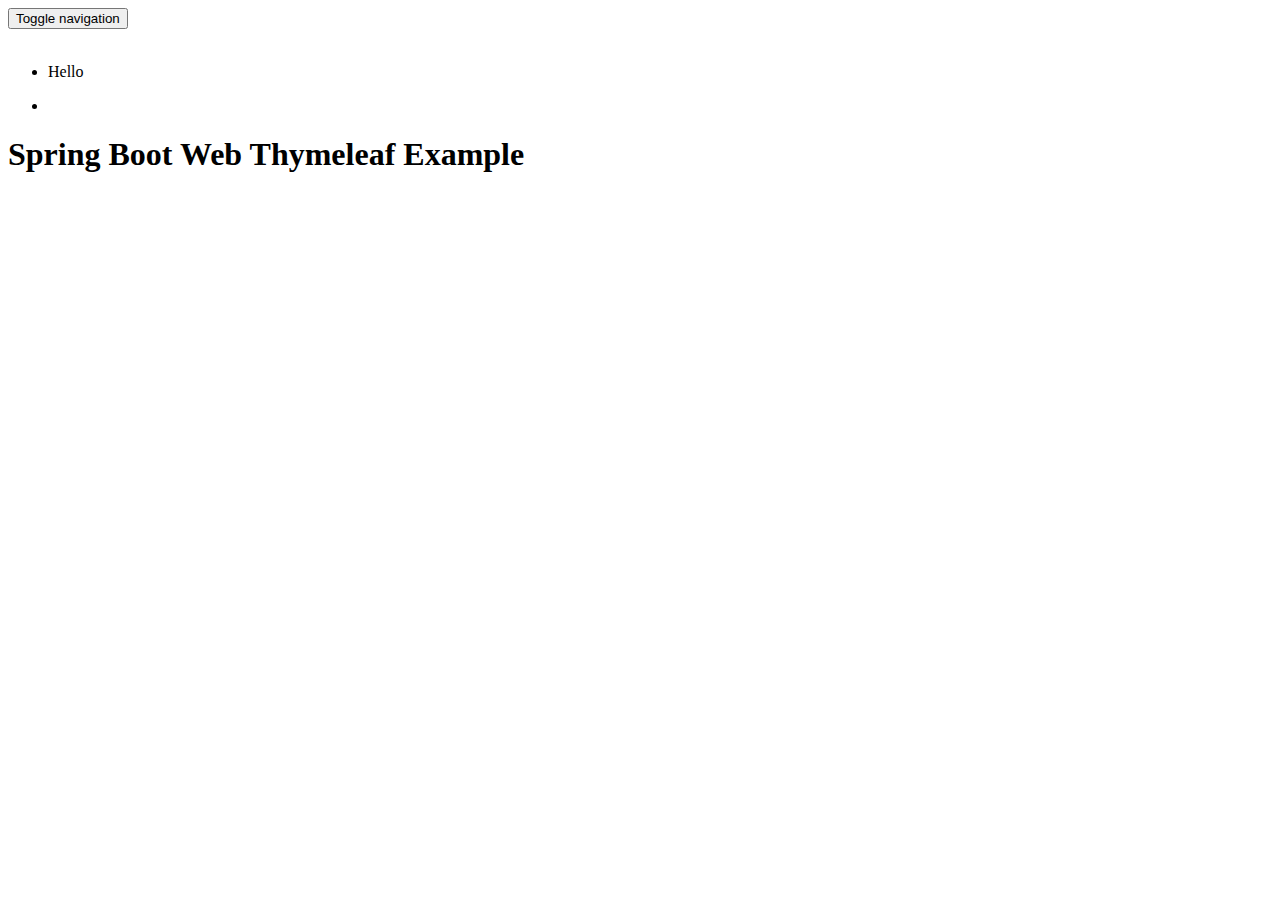
==== src/main/resources/templates/index.html @ 2eb13c57 "Application structure planning: added basic dependencies, packages, configuration files. Configured " ====
<!DOCTYPE HTML>
<html xmlns:th="http://www.thymeleaf.org">
<head>
    <title>Hello World!</title>
    <meta http-equiv="Content-Type" content="text/html; charset=UTF-8"/>
    <meta name="viewport" content="width=device-width, initial-scale=1, maximum-scale=1"/>

    <link rel="stylesheet" type="text/css" th:href="@{/css/bootstrap.min.css}"/>
    <link rel="stylesheet" type="text/css" th:href="@{/css/bootstrap-theme.css}"/>

    <link rel="shortcut icon" type="image/gif" th:href="@{/img/favicon.ico}"/>
</head>
<body>
<nav class="navbar navbar-default" role="navigation">
    <div class="container-fluid">
        <!-- Mobile navbar magic, don't touch! -->
        <div class="navbar-header">
            <button type="button" class="navbar-toggle collapsed" data-toggle="collapse"
                    data-target="#bs-example-navbar-collapse-1">
                <span class="sr-only">Toggle navigation</span>
                <span class="icon-bar"></span>
                <span class="icon-bar"></span>
                <span class="icon-bar"></span>
            </button>

            <div class="navbar-brand"><img th:src="@{/img/logo_white_small.png}"/>
            </div>
        </div>
        <div class="collapse navbar-collapse" id="bs-example-navbar-collapse-1">
            <!-- left side of the navbar -->
            <ul class="nav navbar-nav">
                <li>
                    <a th:href="@{/helloworld}">Hello</a>
                </li>
            </ul>

            <!-- right side of the navbar -->
            <ul class="nav navbar-nav navbar-right">
                <li>
                    <a style="pointer-events: none"><strong><span th:text="'BestLib Zrt.'"></span></strong></a>
                </li>
            </ul>
        </div>
    </div>
</nav>

<div class="container">
    <div class="starter-template">
        <h1>Spring Boot Web Thymeleaf Example</h1>
        <h2>
            <!--/*@thymesVar id="message" type="java.lang.String"*/-->
            <span th:text="${message}"></span>
        </h2>
    </div>
</div>

<script type="text/javascript" th:src="@{/js/jquery-3.2.1.min.js}"></script>
<script type="text/javascript" th:src="@{/js/bootstrap.min.js}"></script>

</body>
</html>
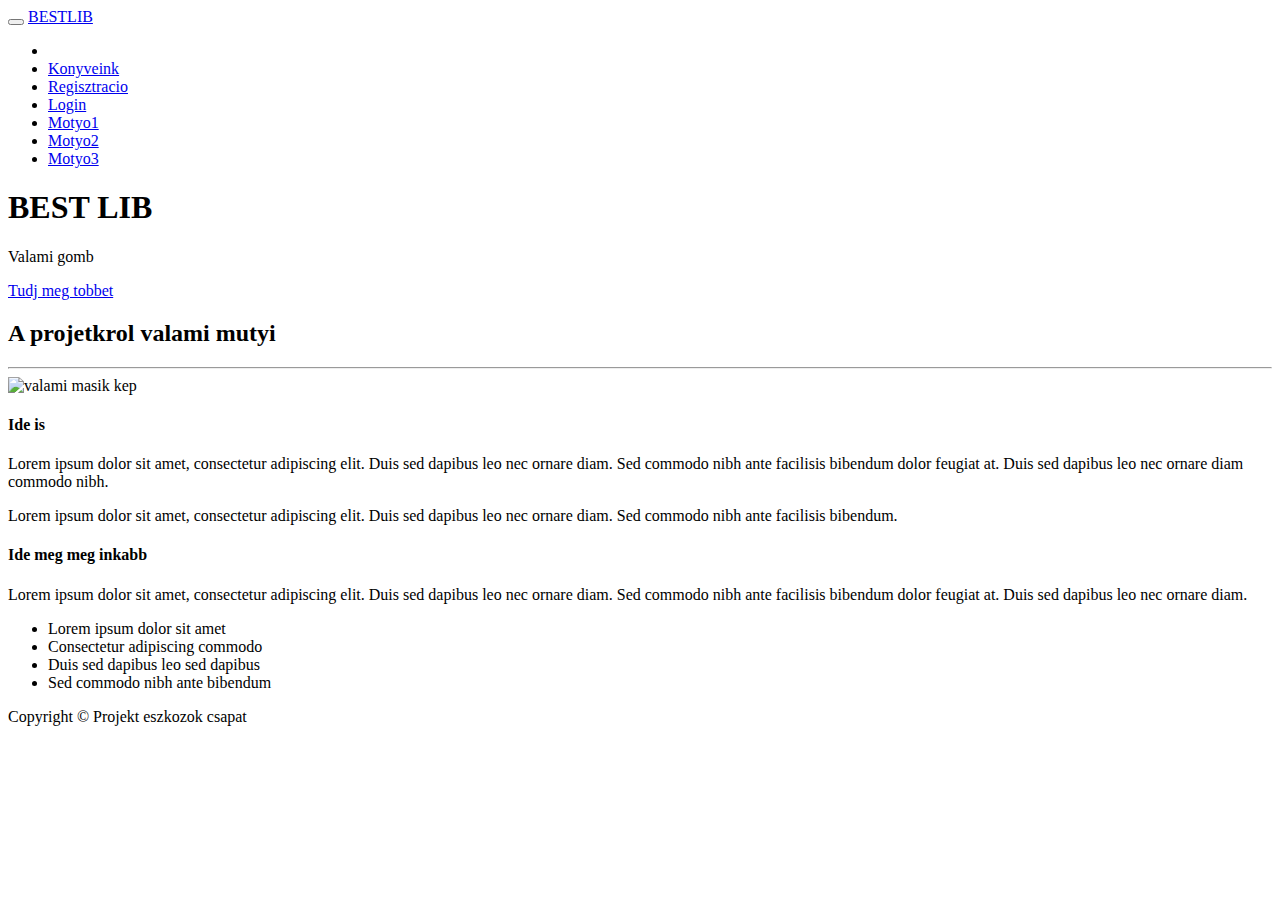
==== commit ffbf6582: "landing page implemented" ====
--- a/src/main/resources/templates/index.html
+++ b/src/main/resources/templates/index.html
@@ -6,55 +6,89 @@
     <meta name="viewport" content="width=device-width, initial-scale=1, maximum-scale=1"/>
 
     <link rel="stylesheet" type="text/css" th:href="@{/css/bootstrap.min.css}"/>
+    <link rel="stylesheet" type="text/css" th:href="@{/css/style.css}"/>
     <link rel="stylesheet" type="text/css" th:href="@{/css/bootstrap-theme.css}"/>
 
     <link rel="shortcut icon" type="image/gif" th:href="@{/img/favicon.ico}"/>
 </head>
 <body>
-<nav class="navbar navbar-default" role="navigation">
-    <div class="container-fluid">
-        <!-- Mobile navbar magic, don't touch! -->
-        <div class="navbar-header">
-            <button type="button" class="navbar-toggle collapsed" data-toggle="collapse"
-                    data-target="#bs-example-navbar-collapse-1">
-                <span class="sr-only">Toggle navigation</span>
-                <span class="icon-bar"></span>
-                <span class="icon-bar"></span>
-                <span class="icon-bar"></span>
-            </button>
-
-            <div class="navbar-brand"><img th:src="@{/img/logo_white_small.png}"/>
-            </div>
-        </div>
-        <div class="collapse navbar-collapse" id="bs-example-navbar-collapse-1">
-            <!-- left side of the navbar -->
-            <ul class="nav navbar-nav">
-                <li>
-                    <a th:href="@{/helloworld}">Hello</a>
-                </li>
-            </ul>
-
-            <!-- right side of the navbar -->
-            <ul class="nav navbar-nav navbar-right">
-                <li>
-                    <a style="pointer-events: none"><strong><span th:text="'BestLib Zrt.'"></span></strong></a>
-                </li>
-            </ul>
-        </div>
+<!-- Navigation -->
+<nav class="navbar navbar-custom navbar-fixed-top" role="navigation">
+  <div class="container">
+    <div class="navbar-header">
+      <button type="button" class="navbar-toggle" data-toggle="collapse" data-target=".navbar-collapse">
+      <span class="icon-bar"></span>
+      <span class="icon-bar"></span>
+      <span class="icon-bar"></span>
+    </button>
+      <a class="navbar-brand page-scroll" href="#page-top"> <i class="fa fa-paper-plane-o"></i> BESTLIB</a> </div>
+    
+    <div class="collapse navbar-collapse navbar-right navbar-main-collapse">
+      <ul class="nav navbar-nav">
+        <li class="hidden"> <a href="#page-top"></a> </li>
+        <li> <a class="page-scroll" href="#about">Konyveink</a> </li>
+        <li> <a class="page-scroll" href="#services">Regisztracio</a> </li>
+        <li> <a class="page-scroll" href="#works">Login</a> </li>
+    <!-- Belepes utan lathato menupontok -->
+        <li> <a class="page-scroll" href="#team">Motyo1</a> </li>
+        <li> <a class="page-scroll" href="#testimonials">Motyo2</a> </li>
+        <li> <a class="page-scroll" href="#contact">Motyo3</a> </li>
+      </ul>
     </div>
+  </div>
 </nav>
 
-<div class="container">
-    <div class="starter-template">
-        <h1>Spring Boot Web Thymeleaf Example</h1>
-        <h2>
-            <!--/*@thymesVar id="message" type="java.lang.String"*/-->
-            <span th:text="${message}"></span>
-        </h2>
+<!-- Header -->
+<div id="intro">
+  <div class="intro-body">
+    <div class="container">
+      <div class="row">
+        <div class="col-md-10 col-md-offset-1">
+          <h1>BEST LIB</h1>
+          <p class="intro-text">Valami gomb</p>
+          <a href="#about" class="btn btn-default learn-more-btn page-scroll">Tudj meg tobbet</a> </div>
+      </div>
     </div>
+  </div>
 </div>
-
+<div id="content">
+  <div class="container">
+    <div class="section-title text-center center">
+      <h2>A projetkrol valami mutyi</h2>
+      <hr></hr>
+    </div>
+    <div class="row">
+      <div class="col-md-4"><img src="img/bg.jpg" class="img-responsive" alt="valami masik kep"></img></div>
+      <div class="col-md-4">
+        <div class="about-text">
+          <h4>Ide is</h4>
+          <p>Lorem ipsum dolor sit amet, consectetur adipiscing elit. Duis sed dapibus leo nec ornare diam. Sed commodo nibh ante facilisis bibendum dolor feugiat at. Duis sed dapibus leo nec ornare diam commodo nibh.</p>
+          <p>Lorem ipsum dolor sit amet, consectetur adipiscing elit. Duis sed dapibus leo nec ornare diam. Sed commodo nibh ante facilisis bibendum. </p>
+        </div>
+      </div>
+      <div class="col-md-4">
+        <div class="about-text">
+          <h4>Ide meg meg inkabb</h4>
+          <p>Lorem ipsum dolor sit amet, consectetur adipiscing elit. Duis sed dapibus leo nec ornare diam. Sed commodo nibh ante facilisis bibendum dolor feugiat at. Duis sed dapibus leo nec ornare diam.</p>
+          <ul>
+            <li>Lorem ipsum dolor sit amet</li>
+            <li>Consectetur adipiscing commodo</li>
+            <li>Duis sed dapibus leo sed dapibus</li>
+            <li>Sed commodo nibh ante bibendum</li>
+          </ul>
+        </div>
+      </div>
+    </div>
+  </div>
+</div>
+<!-- Footer -->
+<div id="footer">
+  <div class="container">
+    <p>Copyright &copy; Projekt eszkozok csapat</p>
+  </div>
+</div>
 <script type="text/javascript" th:src="@{/js/jquery-3.2.1.min.js}"></script>
+<script type="text/javascript" th:src="@{/js/main.js}"></script>
 <script type="text/javascript" th:src="@{/js/bootstrap.min.js}"></script>
 
 </body>
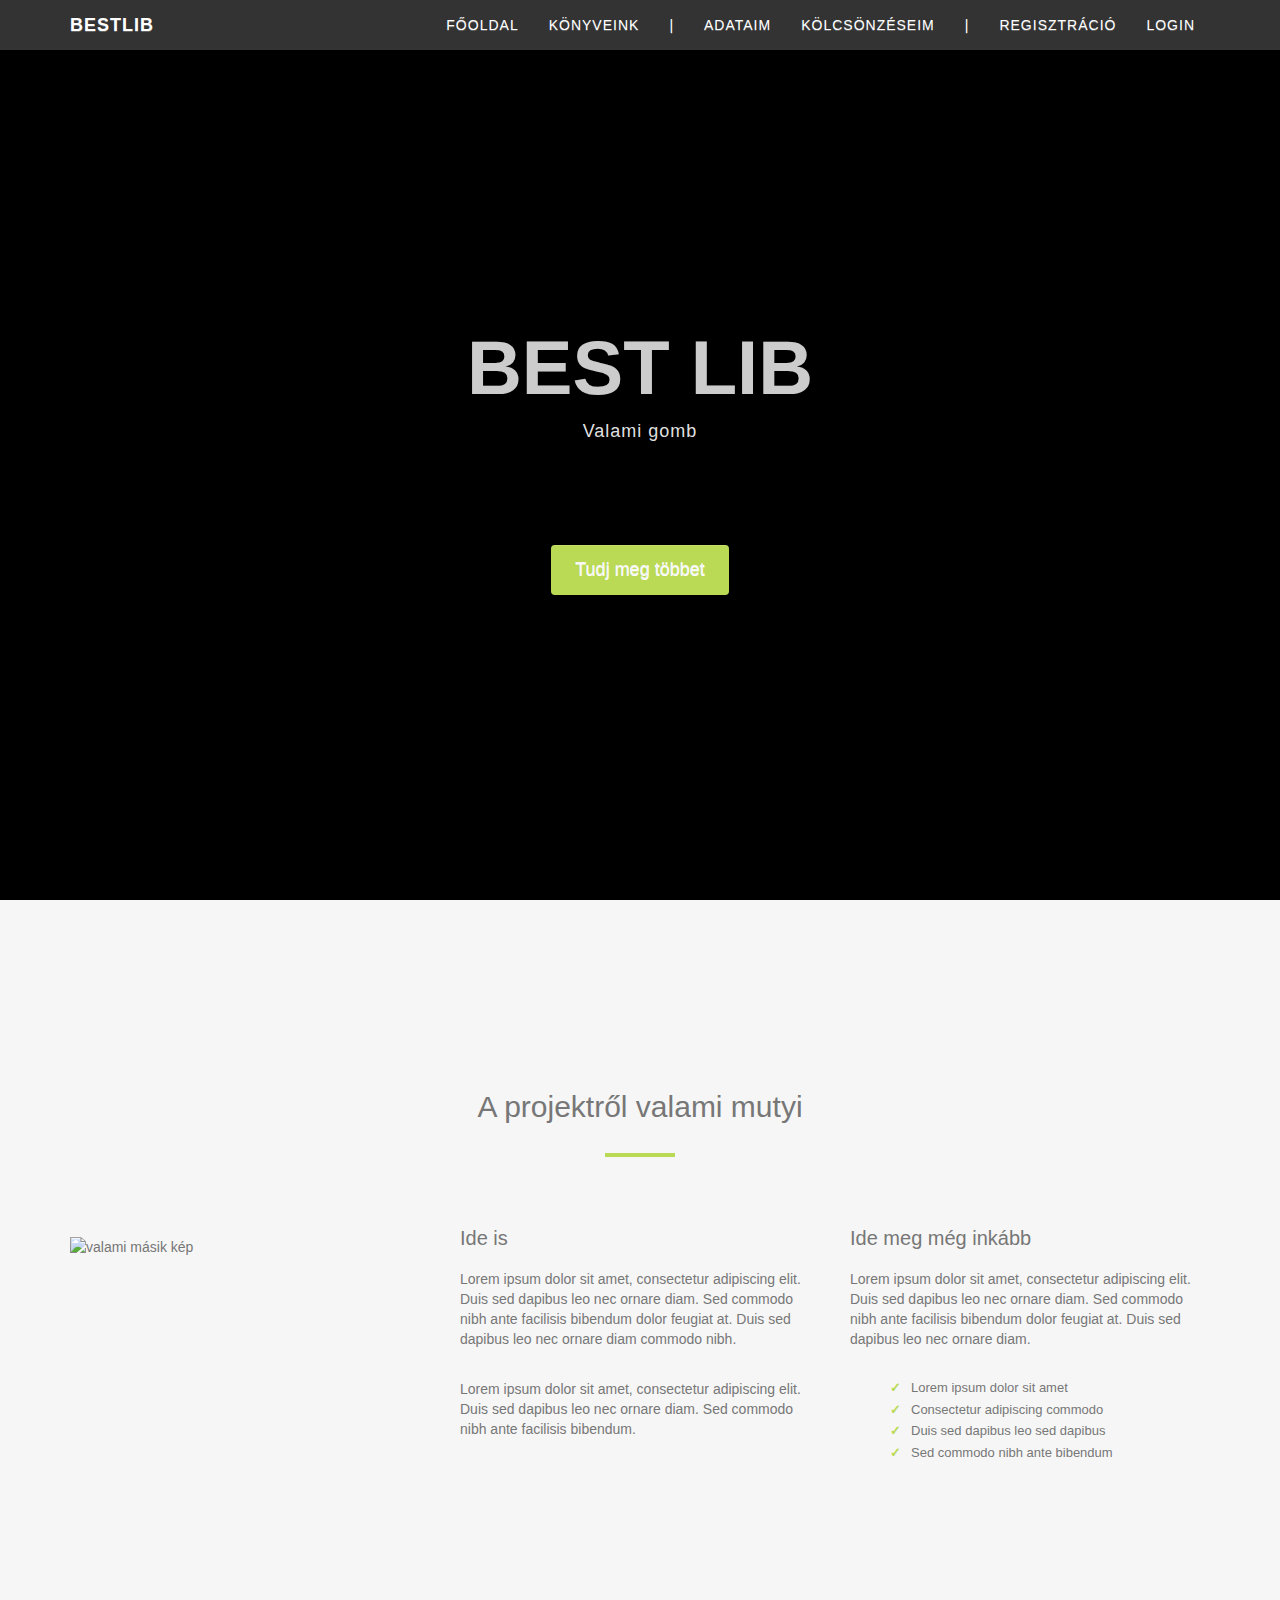
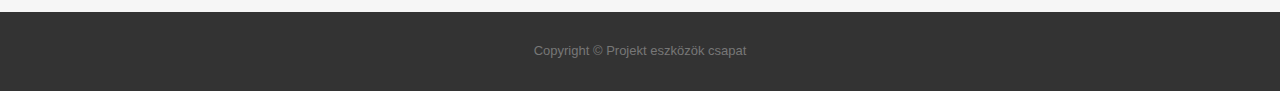
==== commit 4f083247: "Könyveket listázó oldal, példányok megtekintése, backendből vett adatokból renderelve" ====
--- a/src/main/resources/templates/index.html
+++ b/src/main/resources/templates/index.html
@@ -1,95 +1,115 @@
 <!DOCTYPE HTML>
 <html xmlns:th="http://www.thymeleaf.org">
+
 <head>
     <title>Hello World!</title>
-    <meta http-equiv="Content-Type" content="text/html; charset=UTF-8"/>
-    <meta name="viewport" content="width=device-width, initial-scale=1, maximum-scale=1"/>
+    <meta http-equiv="Content-Type" content="text/html; charset=UTF-8" />
+    <meta name="viewport" content="width=device-width, initial-scale=1, maximum-scale=1" />
 
-    <link rel="stylesheet" type="text/css" th:href="@{/css/bootstrap.min.css}"/>
-    <link rel="stylesheet" type="text/css" th:href="@{/css/style.css}"/>
-    <link rel="stylesheet" type="text/css" th:href="@{/css/bootstrap-theme.css}"/>
+    <link rel="stylesheet" type="text/css" href="../static/css/bootstrap.min.css" th:href="@{/css/bootstrap.min.css}" />
+    <link rel="stylesheet" type="text/css" href="../static/css/bootstrap-theme.css" th:href="@{/css/bootstrap-theme.css}" />
+    <link rel="stylesheet" type="text/css" href="../static/css/style.css" th:href="@{/css/style.css}" />
+    <script type="text/javascript" src="../static/js/jquery-3.2.1.min.js" th:src="@{/js/jquery-3.2.1.min.js}"></script>
+    <script type="text/javascript" src="../static/js/bootstrap.min.js" th:src="@{/js/bootstrap.min.js}"></script>
+    <script type="text/javascript" src="../static/js/UIModals.js" th:src="@{/js/UIModals.js}"></script>
 
-    <link rel="shortcut icon" type="image/gif" th:href="@{/img/favicon.ico}"/>
+    <link rel="shortcut icon" type="image/gif" th:href="@{/img/favicon.ico}" />
 </head>
+
 <body>
-<!-- Navigation -->
-<nav class="navbar navbar-custom navbar-fixed-top" role="navigation">
-  <div class="container">
-    <div class="navbar-header">
-      <button type="button" class="navbar-toggle" data-toggle="collapse" data-target=".navbar-collapse">
+    <!-- Navigation -->
+    <nav class="navbar navbar-custom navbar-fixed-top" role="navigation">
+        <div class="container">
+            <div class="navbar-header">
+                <button type="button" class="navbar-toggle" data-toggle="collapse" data-target=".navbar-collapse">
       <span class="icon-bar"></span>
       <span class="icon-bar"></span>
       <span class="icon-bar"></span>
     </button>
-      <a class="navbar-brand page-scroll" href="#page-top"> <i class="fa fa-paper-plane-o"></i> BESTLIB</a> </div>
-    
-    <div class="collapse navbar-collapse navbar-right navbar-main-collapse">
-      <ul class="nav navbar-nav">
-        <li class="hidden"> <a href="#page-top"></a> </li>
-        <li> <a class="page-scroll" href="#about">Konyveink</a> </li>
-        <li> <a class="page-scroll" href="#services">Regisztracio</a> </li>
-        <li> <a class="page-scroll" href="#works">Login</a> </li>
-    <!-- Belepes utan lathato menupontok -->
-        <li> <a class="page-scroll" href="#team">Motyo1</a> </li>
-        <li> <a class="page-scroll" href="#testimonials">Motyo2</a> </li>
-        <li> <a class="page-scroll" href="#contact">Motyo3</a> </li>
-      </ul>
+                <a class="navbar-brand page-scroll" href="#page-top">
+                    <i class="fa fa-paper-plane-o"></i> BESTLIB</a>
+            </div>
+
+            <div class="collapse navbar-collapse navbar-right navbar-main-collapse">
+                <ul class="nav navbar-nav">
+                    <li class="hidden"> <a href="#page-top"></a> </li>
+                    <!--<li> <a class="page-scroll" href="#content">Könyveink</a> </li>-->
+                    <li> <a href="index.html" th:href="@{/index}">Főoldal</a> </li>
+                    <li> <a href="book_list.html" th:href="@{/book_list}">Könyveink</a> </li>
+                    <!-- Belepes utan lathato menupontok OLVASOKNAK -->
+                    <li> <a>|</a> </li>
+                    <li> <a href="#team">Adataim</a> </li>
+                    <li> <a href="#testimonials">Kölcsönzéseim</a> </li>
+                    <!-- Belepes utan lathato menupontok KONYVTAROSNAK -->
+                    <!--<li> <a>|</a> </li>
+                    <li> <a href="#team">Kölcsönzések</a> </li>
+                    <li> <a href="#testimonials">Olvasók</a> </li>-->
+                    <!-- Bejelentkezes elott lathato menupontok -->
+                    <li> <a>|</a> </li>
+                    <li> <a href="#services">Regisztráció</a> </li>
+                    <li> <a href="#works">Login</a> </li>
+                    <!-- Bejelentkezes utan lathato menupont -->
+                    <!--<li> <a href="#works">Logout</a> </li>-->
+                </ul>
+            </div>
+        </div>
+    </nav>
+
+    <!-- Header -->
+    <div id="intro">
+        <div class="intro-body">
+            <div class="container">
+                <div class="row">
+                    <div class="col-md-10 col-md-offset-1">
+                        <h1>BEST LIB</h1>
+                        <p class="intro-text">Valami gomb</p>
+                        <a href="#about" class="btn btn-default learn-more-btn page-scroll">Tudj meg többet</a> </div>
+                </div>
+            </div>
+        </div>
     </div>
-  </div>
-</nav>
-
-<!-- Header -->
-<div id="intro">
-  <div class="intro-body">
-    <div class="container">
-      <div class="row">
-        <div class="col-md-10 col-md-offset-1">
-          <h1>BEST LIB</h1>
-          <p class="intro-text">Valami gomb</p>
-          <a href="#about" class="btn btn-default learn-more-btn page-scroll">Tudj meg tobbet</a> </div>
-      </div>
+    <div id="content">
+        <div class="container">
+            <div class="section-title text-center center">
+                <h2>A projektről valami mutyi</h2>
+                <hr></hr>
+            </div>
+            <div class="row">
+                <div class="col-md-4">
+                    <img src="img/bg.jpg" class="img-responsive" alt="valami másik kép"></img>
+                </div>
+                <div class="col-md-4">
+                    <div class="about-text">
+                        <h4>Ide is</h4>
+                        <p>Lorem ipsum dolor sit amet, consectetur adipiscing elit. Duis sed dapibus leo nec ornare diam. Sed commodo nibh ante facilisis bibendum dolor feugiat at. Duis sed dapibus leo nec ornare diam commodo nibh.</p>
+                        <p>Lorem ipsum dolor sit amet, consectetur adipiscing elit. Duis sed dapibus leo nec ornare diam. Sed commodo nibh ante facilisis bibendum. </p>
+                    </div>
+                </div>
+                <div class="col-md-4">
+                    <div class="about-text">
+                        <h4>Ide meg még inkább</h4>
+                        <p>Lorem ipsum dolor sit amet, consectetur adipiscing elit. Duis sed dapibus leo nec ornare diam. Sed commodo nibh ante facilisis bibendum dolor feugiat at. Duis sed dapibus leo nec ornare diam.</p>
+                        <ul>
+                            <li>Lorem ipsum dolor sit amet</li>
+                            <li>Consectetur adipiscing commodo</li>
+                            <li>Duis sed dapibus leo sed dapibus</li>
+                            <li>Sed commodo nibh ante bibendum</li>
+                        </ul>
+                    </div>
+                </div>
+            </div>
+        </div>
     </div>
-  </div>
-</div>
-<div id="content">
-  <div class="container">
-    <div class="section-title text-center center">
-      <h2>A projetkrol valami mutyi</h2>
-      <hr></hr>
+    <!-- Footer -->
+    <div id="footer">
+        <div class="container">
+            <p>Copyright &copy; Projekt eszközök csapat</p>
+        </div>
     </div>
-    <div class="row">
-      <div class="col-md-4"><img src="img/bg.jpg" class="img-responsive" alt="valami masik kep"></img></div>
-      <div class="col-md-4">
-        <div class="about-text">
-          <h4>Ide is</h4>
-          <p>Lorem ipsum dolor sit amet, consectetur adipiscing elit. Duis sed dapibus leo nec ornare diam. Sed commodo nibh ante facilisis bibendum dolor feugiat at. Duis sed dapibus leo nec ornare diam commodo nibh.</p>
-          <p>Lorem ipsum dolor sit amet, consectetur adipiscing elit. Duis sed dapibus leo nec ornare diam. Sed commodo nibh ante facilisis bibendum. </p>
-        </div>
-      </div>
-      <div class="col-md-4">
-        <div class="about-text">
-          <h4>Ide meg meg inkabb</h4>
-          <p>Lorem ipsum dolor sit amet, consectetur adipiscing elit. Duis sed dapibus leo nec ornare diam. Sed commodo nibh ante facilisis bibendum dolor feugiat at. Duis sed dapibus leo nec ornare diam.</p>
-          <ul>
-            <li>Lorem ipsum dolor sit amet</li>
-            <li>Consectetur adipiscing commodo</li>
-            <li>Duis sed dapibus leo sed dapibus</li>
-            <li>Sed commodo nibh ante bibendum</li>
-          </ul>
-        </div>
-      </div>
-    </div>
-  </div>
-</div>
-<!-- Footer -->
-<div id="footer">
-  <div class="container">
-    <p>Copyright &copy; Projekt eszkozok csapat</p>
-  </div>
-</div>
-<script type="text/javascript" th:src="@{/js/jquery-3.2.1.min.js}"></script>
-<script type="text/javascript" th:src="@{/js/main.js}"></script>
-<script type="text/javascript" th:src="@{/js/bootstrap.min.js}"></script>
+    <script type="text/javascript" th:src="@{/js/jquery-3.2.1.min.js}"></script>
+    <script type="text/javascript" th:src="@{/js/main.js}"></script>
+    <script type="text/javascript" th:src="@{/js/bootstrap.min.js}"></script>
 
 </body>
+
 </html>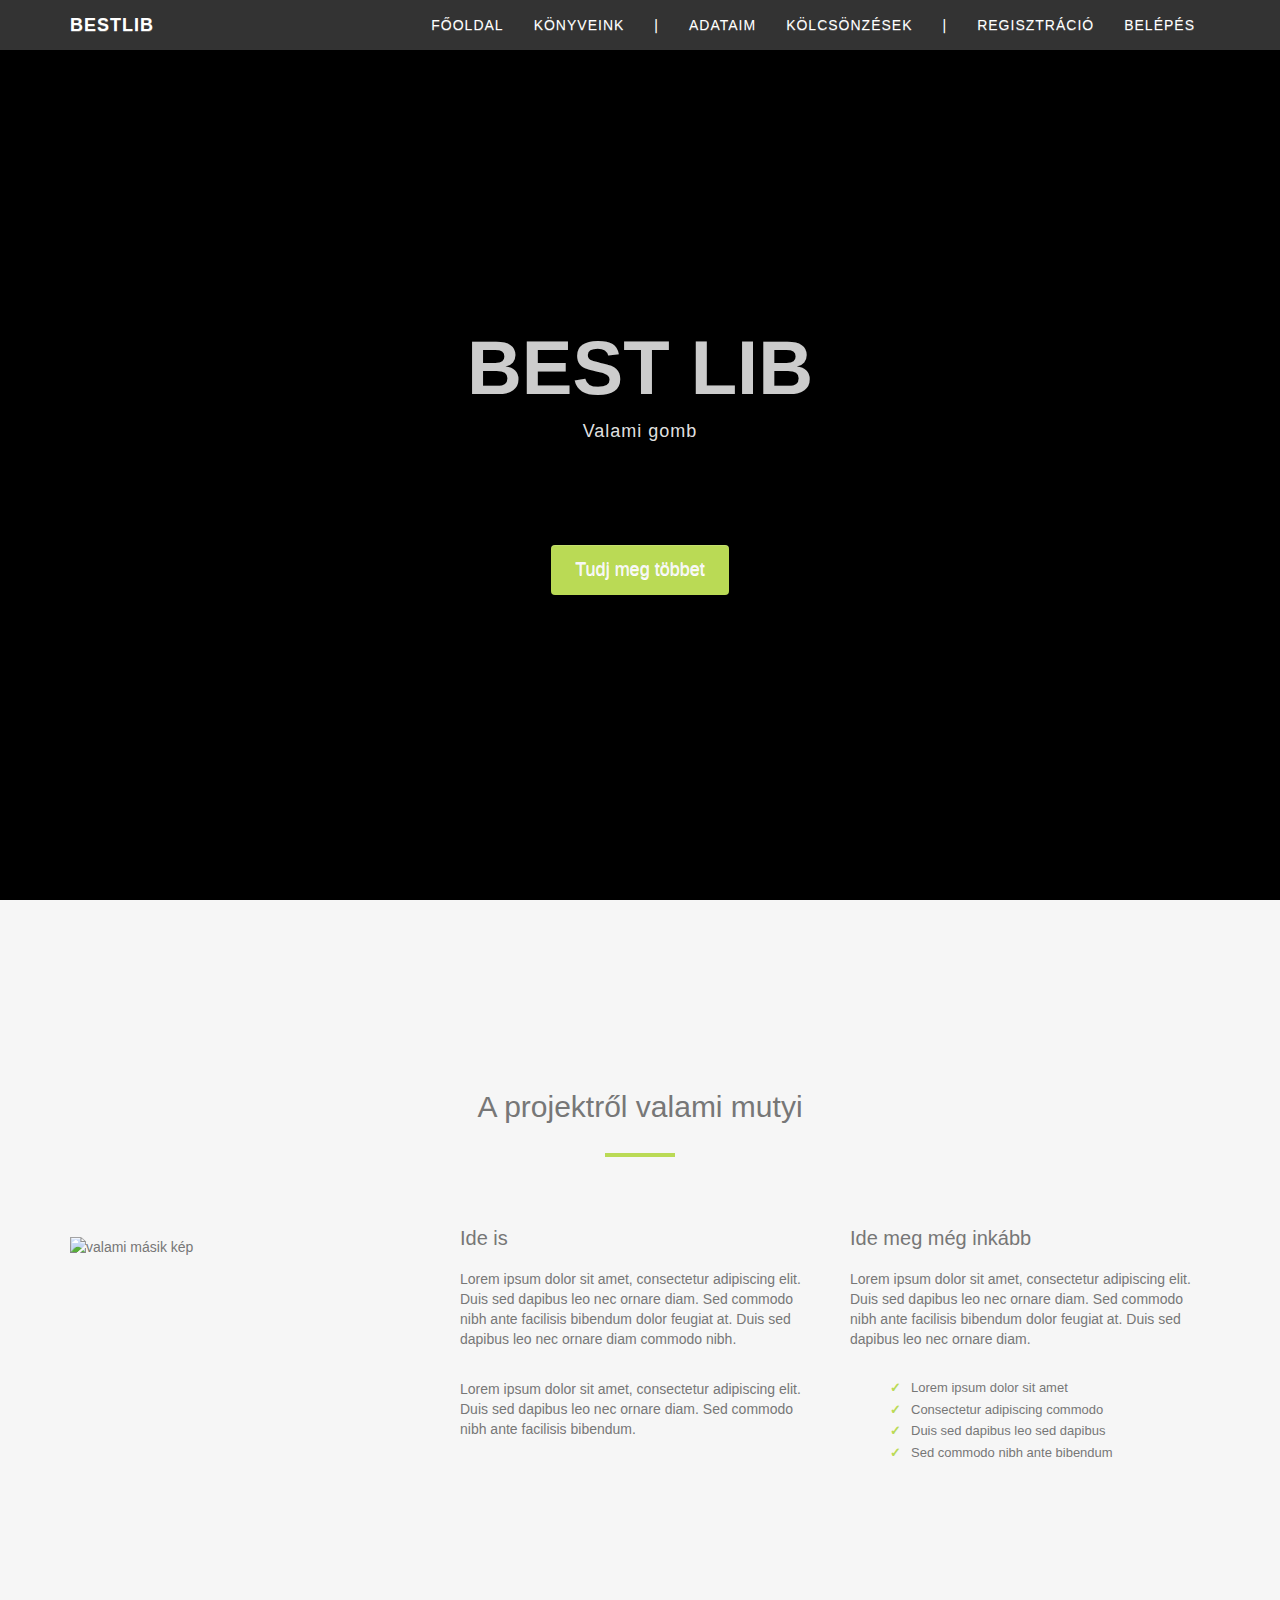
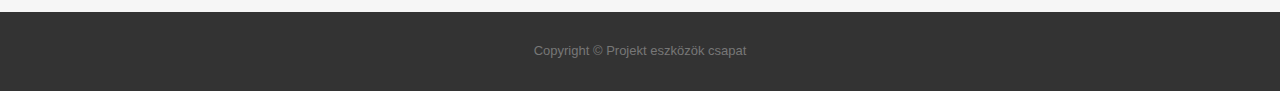
==== commit 5f16e963: "realtime form validation at registration, login and new book adding" ====
--- a/src/main/resources/templates/index.html
+++ b/src/main/resources/templates/index.html
@@ -2,7 +2,7 @@
 <html xmlns:th="http://www.thymeleaf.org">
 
 <head>
-    <title>Hello World!</title>
+    <title>BESTLIB – Főoldal</title>
     <meta http-equiv="Content-Type" content="text/html; charset=UTF-8" />
     <meta name="viewport" content="width=device-width, initial-scale=1, maximum-scale=1" />
 
@@ -39,15 +39,14 @@
                     <!-- Belepes utan lathato menupontok OLVASOKNAK -->
                     <li> <a>|</a> </li>
                     <li> <a href="#team">Adataim</a> </li>
-                    <li> <a href="#testimonials">Kölcsönzéseim</a> </li>
+                    <li> <a href="borrow_list.html" th:href="@{/borrow_list}">Kölcsönzések</a> </li>
                     <!-- Belepes utan lathato menupontok KONYVTAROSNAK -->
                     <!--<li> <a>|</a> </li>
-                    <li> <a href="#team">Kölcsönzések</a> </li>
                     <li> <a href="#testimonials">Olvasók</a> </li>-->
                     <!-- Bejelentkezes elott lathato menupontok -->
                     <li> <a>|</a> </li>
-                    <li> <a href="#services">Regisztráció</a> </li>
-                    <li> <a href="#works">Login</a> </li>
+                    <li> <a href="registration.html" th:href="@{/registration}">Regisztráció</a> </li>
+                    <li> <a href="login.html" th:href="@{/login}">Belépés</a> </li>
                     <!-- Bejelentkezes utan lathato menupont -->
                     <!--<li> <a href="#works">Logout</a> </li>-->
                 </ul>
@@ -63,7 +62,7 @@
                     <div class="col-md-10 col-md-offset-1">
                         <h1>BEST LIB</h1>
                         <p class="intro-text">Valami gomb</p>
-                        <a href="#about" class="btn btn-default learn-more-btn page-scroll">Tudj meg többet</a> </div>
+                        <a href="#content" class="btn btn-default learn-more-btn page-scroll">Tudj meg többet</a> </div>
                 </div>
             </div>
         </div>
@@ -72,11 +71,11 @@
         <div class="container">
             <div class="section-title text-center center">
                 <h2>A projektről valami mutyi</h2>
-                <hr></hr>
+                <hr />
             </div>
             <div class="row">
                 <div class="col-md-4">
-                    <img src="img/bg.jpg" class="img-responsive" alt="valami másik kép"></img>
+                    <img src="img/bg.jpg" class="img-responsive" alt="valami másik kép" />
                 </div>
                 <div class="col-md-4">
                     <div class="about-text">
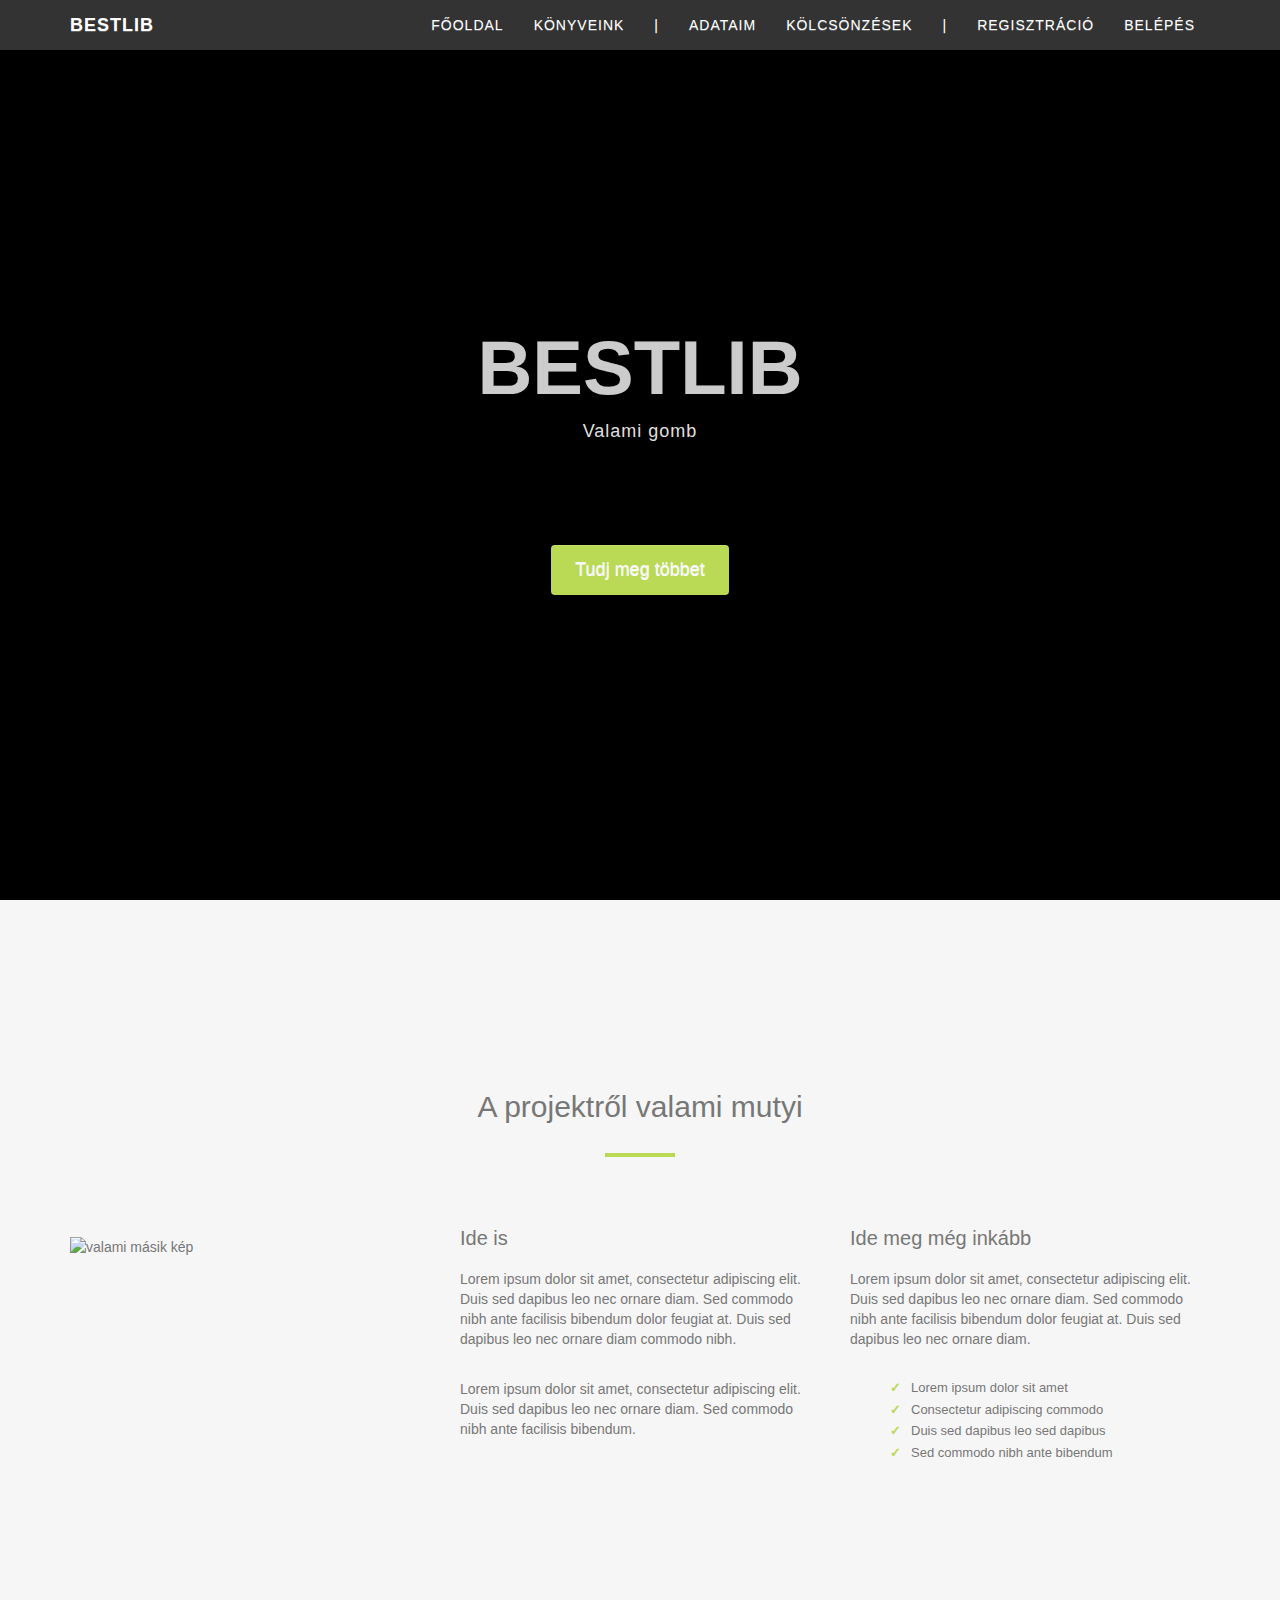
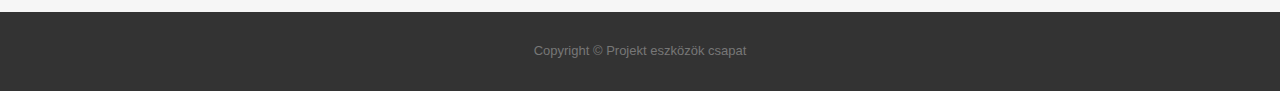
==== commit c99ade25: "adding GUI elements to borrow copy and register new copies" ====
--- a/src/main/resources/templates/index.html
+++ b/src/main/resources/templates/index.html
@@ -60,7 +60,7 @@
             <div class="container">
                 <div class="row">
                     <div class="col-md-10 col-md-offset-1">
-                        <h1>BEST LIB</h1>
+                        <h1>BESTLIB</h1>
                         <p class="intro-text">Valami gomb</p>
                         <a href="#content" class="btn btn-default learn-more-btn page-scroll">Tudj meg többet</a> </div>
                 </div>
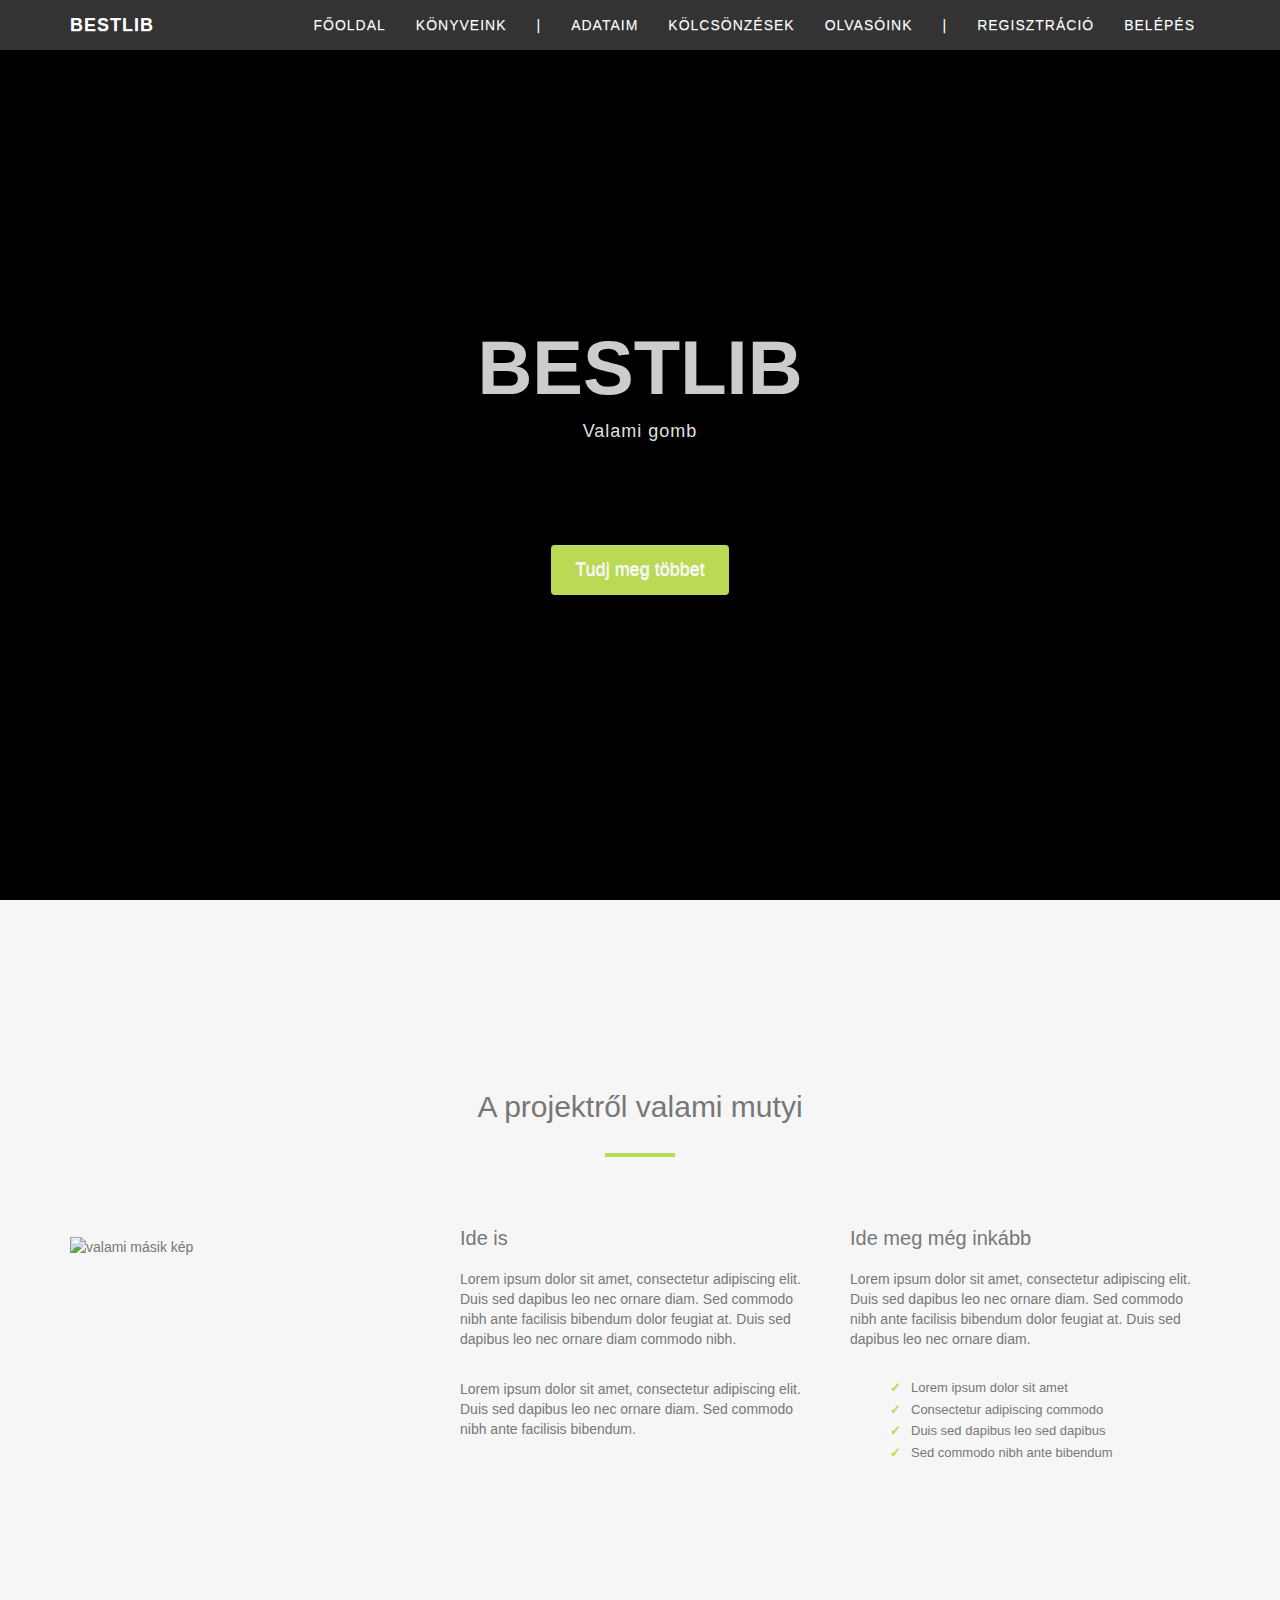
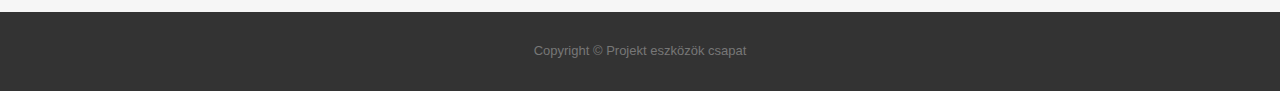
==== commit 2b31ab80: "user list page with forms to register payments" ====
--- a/src/main/resources/templates/index.html
+++ b/src/main/resources/templates/index.html
@@ -41,8 +41,7 @@
                     <li> <a href="#team">Adataim</a> </li>
                     <li> <a href="borrow_list.html" th:href="@{/borrow_list}">Kölcsönzések</a> </li>
                     <!-- Belepes utan lathato menupontok KONYVTAROSNAK -->
-                    <!--<li> <a>|</a> </li>
-                    <li> <a href="#testimonials">Olvasók</a> </li>-->
+                    <li> <a href="user_list.html" th:href="@{/user_list}">Olvasóink</a> </li>
                     <!-- Bejelentkezes elott lathato menupontok -->
                     <li> <a>|</a> </li>
                     <li> <a href="registration.html" th:href="@{/registration}">Regisztráció</a> </li>
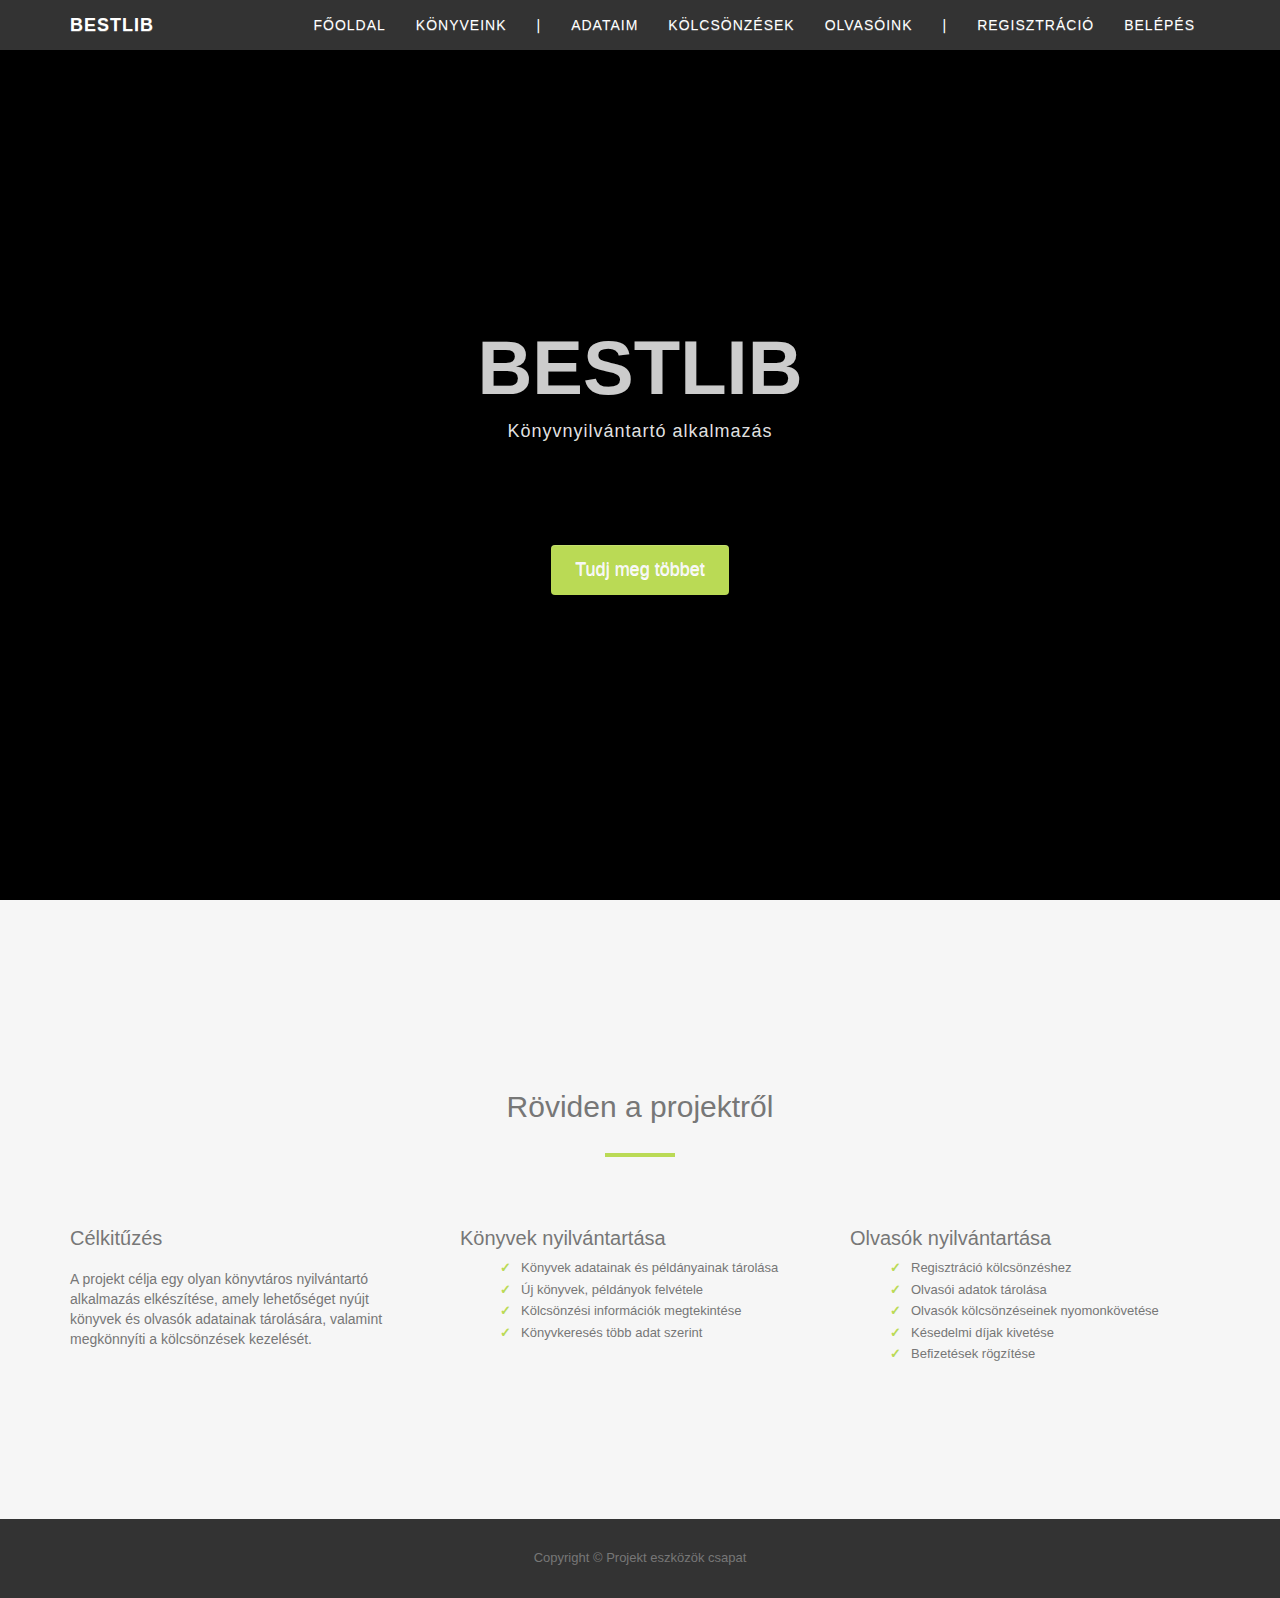
==== commit 013085ac: "Merge pull request from feature_profile-page" ====
--- a/src/main/resources/templates/index.html
+++ b/src/main/resources/templates/index.html
@@ -12,7 +12,8 @@
     <script type="text/javascript" src="../static/js/jquery-3.2.1.min.js" th:src="@{/js/jquery-3.2.1.min.js}"></script>
     <script type="text/javascript" src="../static/js/bootstrap.min.js" th:src="@{/js/bootstrap.min.js}"></script>
     <script type="text/javascript" src="../static/js/UIModals.js" th:src="@{/js/UIModals.js}"></script>
-
+    <script type="text/javascript" th:src="@{/js/main.js}"></script>
+    
     <link rel="shortcut icon" type="image/gif" th:href="@{/img/favicon.ico}" />
 </head>
 
@@ -38,7 +39,7 @@
                     <li> <a href="book_list.html" th:href="@{/book_list}">Könyveink</a> </li>
                     <!-- Belepes utan lathato menupontok OLVASOKNAK -->
                     <li> <a>|</a> </li>
-                    <li> <a href="#team">Adataim</a> </li>
+                     <li> <a href="profile.html" th:href="@{/profile}">Adataim</a> </li>
                     <li> <a href="borrow_list.html" th:href="@{/borrow_list}">Kölcsönzések</a> </li>
                     <!-- Belepes utan lathato menupontok KONYVTAROSNAK -->
                     <li> <a href="user_list.html" th:href="@{/user_list}">Olvasóink</a> </li>
@@ -59,8 +60,8 @@
             <div class="container">
                 <div class="row">
                     <div class="col-md-10 col-md-offset-1">
-                        <h1>BESTLIB</h1>
-                        <p class="intro-text">Valami gomb</p>
+                        <h1 class="main-shadow">BESTLIB</h1>
+                        <p class="intro-text main-shadow">Könyvnyilvántartó alkalmazás</p>
                         <a href="#content" class="btn btn-default learn-more-btn page-scroll">Tudj meg többet</a> </div>
                 </div>
             </div>
@@ -69,29 +70,39 @@
     <div id="content">
         <div class="container">
             <div class="section-title text-center center">
-                <h2>A projektről valami mutyi</h2>
+                <h2>Röviden a projektről</h2>
                 <hr />
             </div>
             <div class="row">
                 <div class="col-md-4">
-                    <img src="img/bg.jpg" class="img-responsive" alt="valami másik kép" />
-                </div>
-                <div class="col-md-4">
+                    <!--<img src="img/bg.jpg" class="img-responsive" alt="valami másik kép" />-->
                     <div class="about-text">
-                        <h4>Ide is</h4>
-                        <p>Lorem ipsum dolor sit amet, consectetur adipiscing elit. Duis sed dapibus leo nec ornare diam. Sed commodo nibh ante facilisis bibendum dolor feugiat at. Duis sed dapibus leo nec ornare diam commodo nibh.</p>
-                        <p>Lorem ipsum dolor sit amet, consectetur adipiscing elit. Duis sed dapibus leo nec ornare diam. Sed commodo nibh ante facilisis bibendum. </p>
+                        <h4>Célkitűzés</h4>
+                        <div style="margin-right: 10px;">
+                        <p>A projekt célja egy olyan könyvtáros nyilvántartó alkalmazás elkészítése, amely lehetőséget nyújt könyvek és olvasók adatainak tárolására, valamint megkönnyíti a kölcsönzések kezelését.</p>
+                        </div>
                     </div>
                 </div>
                 <div class="col-md-4">
                     <div class="about-text">
-                        <h4>Ide meg még inkább</h4>
-                        <p>Lorem ipsum dolor sit amet, consectetur adipiscing elit. Duis sed dapibus leo nec ornare diam. Sed commodo nibh ante facilisis bibendum dolor feugiat at. Duis sed dapibus leo nec ornare diam.</p>
+                        <h4>Könyvek nyilvántartása</h4>
                         <ul>
-                            <li>Lorem ipsum dolor sit amet</li>
-                            <li>Consectetur adipiscing commodo</li>
-                            <li>Duis sed dapibus leo sed dapibus</li>
-                            <li>Sed commodo nibh ante bibendum</li>
+                            <li>Könyvek adatainak és példányainak tárolása</li>
+                            <li>Új könyvek, példányok felvétele</li>
+                            <li>Kölcsönzési információk megtekintése</li>
+                            <li>Könyvkeresés több adat szerint</li>
+                        </ul>
+                    </div>
+                </div>
+                <div class="col-md-4">
+                    <div class="about-text">
+                        <h4>Olvasók nyilvántartása</h4>
+                        <ul>
+                            <li>Regisztráció kölcsönzéshez</li>
+                            <li>Olvasói adatok tárolása</li>
+                            <li>Olvasók kölcsönzéseinek nyomonkövetése</li>
+                            <li>Késedelmi díjak kivetése</li>
+                            <li>Befizetések rögzítése</li>
                         </ul>
                     </div>
                 </div>
@@ -104,9 +115,6 @@
             <p>Copyright &copy; Projekt eszközök csapat</p>
         </div>
     </div>
-    <script type="text/javascript" th:src="@{/js/jquery-3.2.1.min.js}"></script>
-    <script type="text/javascript" th:src="@{/js/main.js}"></script>
-    <script type="text/javascript" th:src="@{/js/bootstrap.min.js}"></script>
 
 </body>
 
